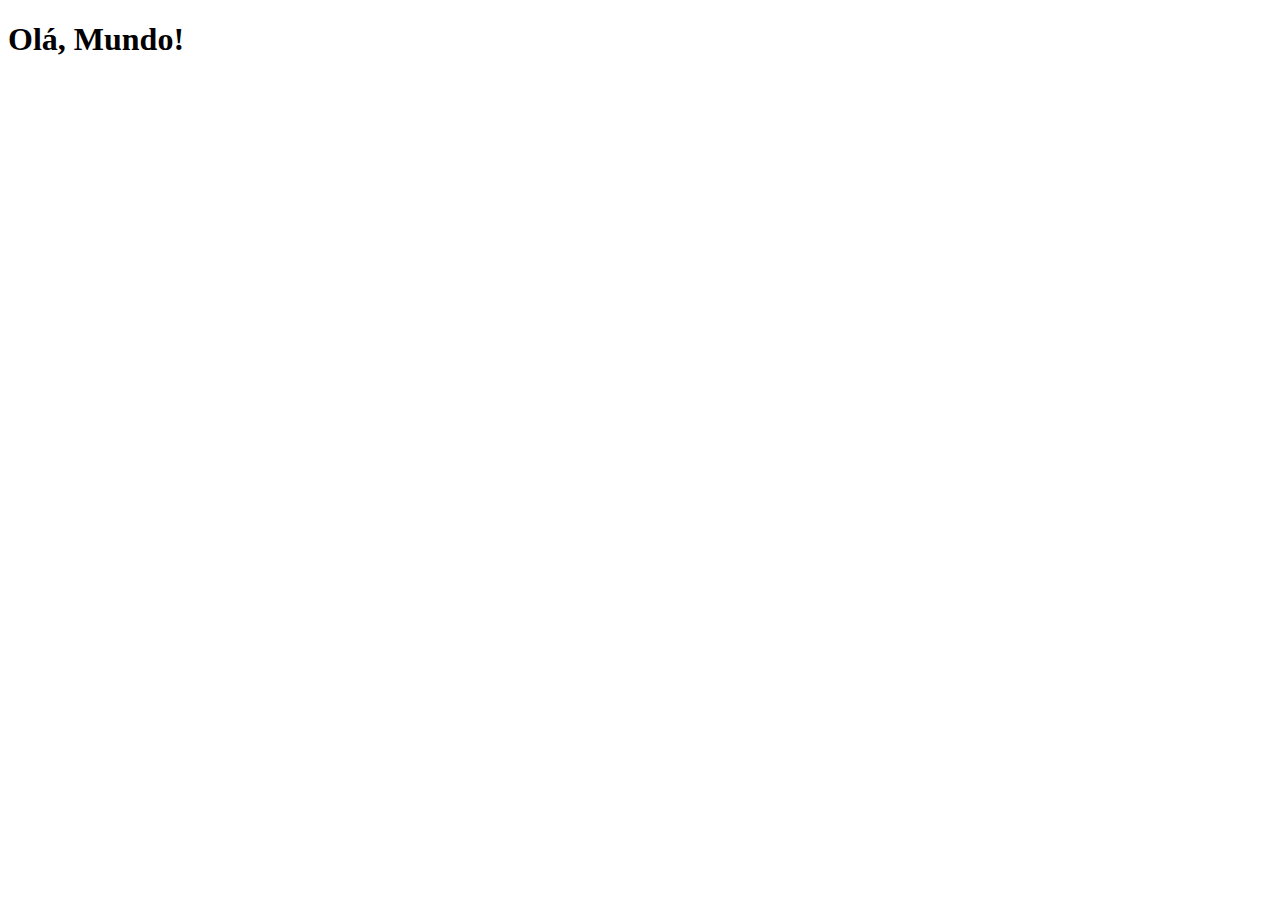
==== index.html @ 267163e1 "criei a pagina principal" ====
<!DOCTYPE html>
<html lang="pt-br">
<head>
    <meta charset="UTF-8">
    <meta name="viewport" content="width=device-width, initial-scale=1.0">
    <title>Projeto Redes Sociais</title>
    <link rel="shortcut icon" href="imagens/favicong.ico" type="image/x-icon">
</head>
<body>
    <h1>Olá, Mundo! </h1>
</body>
</html>
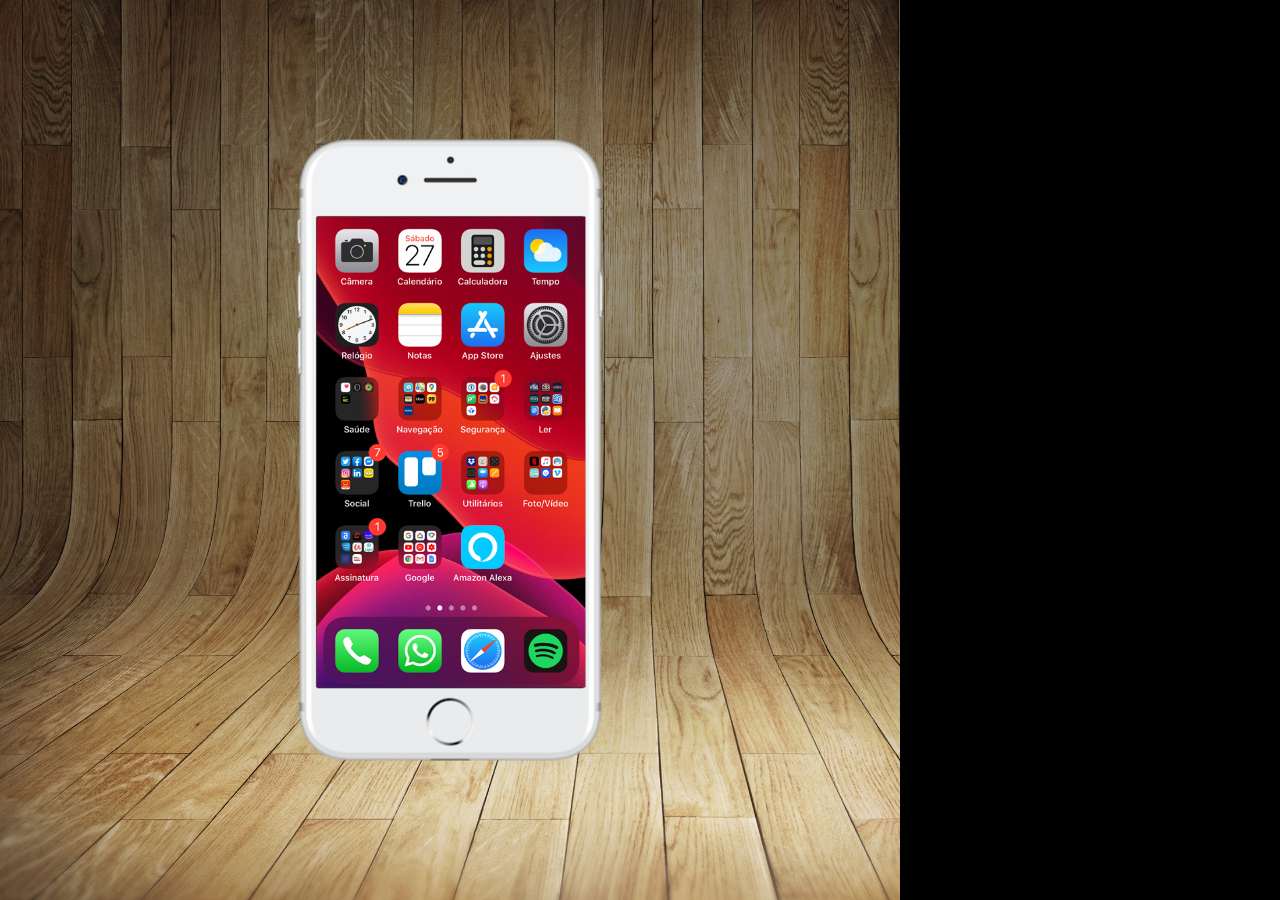
==== commit d430ea12: "criei a tela home" ====
--- a/index.html
+++ b/index.html
@@ -5,8 +5,16 @@
     <meta name="viewport" content="width=device-width, initial-scale=1.0">
     <title>Projeto Redes Sociais</title>
     <link rel="shortcut icon" href="imagens/favicong.ico" type="image/x-icon">
+    <link rel="stylesheet" href="estilos/style.css">
 </head>
 <body>
-    <h1>Olá, Mundo! </h1>
+    <main>
+        <section id="telefone">
+            <iframe src="home.html" name="tela" id="tela" frameborder="0"></iframe>
+        </section>
+        <section id="redes-sociais">
+
+        </section>
+    </main>
 </body>
 </html>--- a/estilos/style.css
+++ b/estilos/style.css
@@ -0,0 +1,43 @@
+@charset "UTF-8";
+
+* {
+    margin: 0px;
+    padding: 0px;
+    font-family: Arial, Helvetica, sans-serif;
+}
+
+html, body {
+    height: 100vh ;
+    width: 100vh;
+    background-color: black;
+}
+
+body{
+    background: url('../imagens/fundo-madeira.jpg') no-repeat top center;
+    background-size: cover;
+    background-attachment: fixed;
+}
+
+main {
+    height: 100vh;
+    position: relative;
+}
+
+#telefone {
+    position: absolute;
+    top: 50%;
+    left: 50%;
+    transform: translate(-50%, -50%);
+
+    height: 627px;
+    width: 311px;
+    background: url('../imagens/frame-iphone.png') no-repeat;
+}
+
+#tela {
+    position: relative;
+    top: 80px;
+    left: 22px;
+    width: 269px;
+    height: 471px;
+}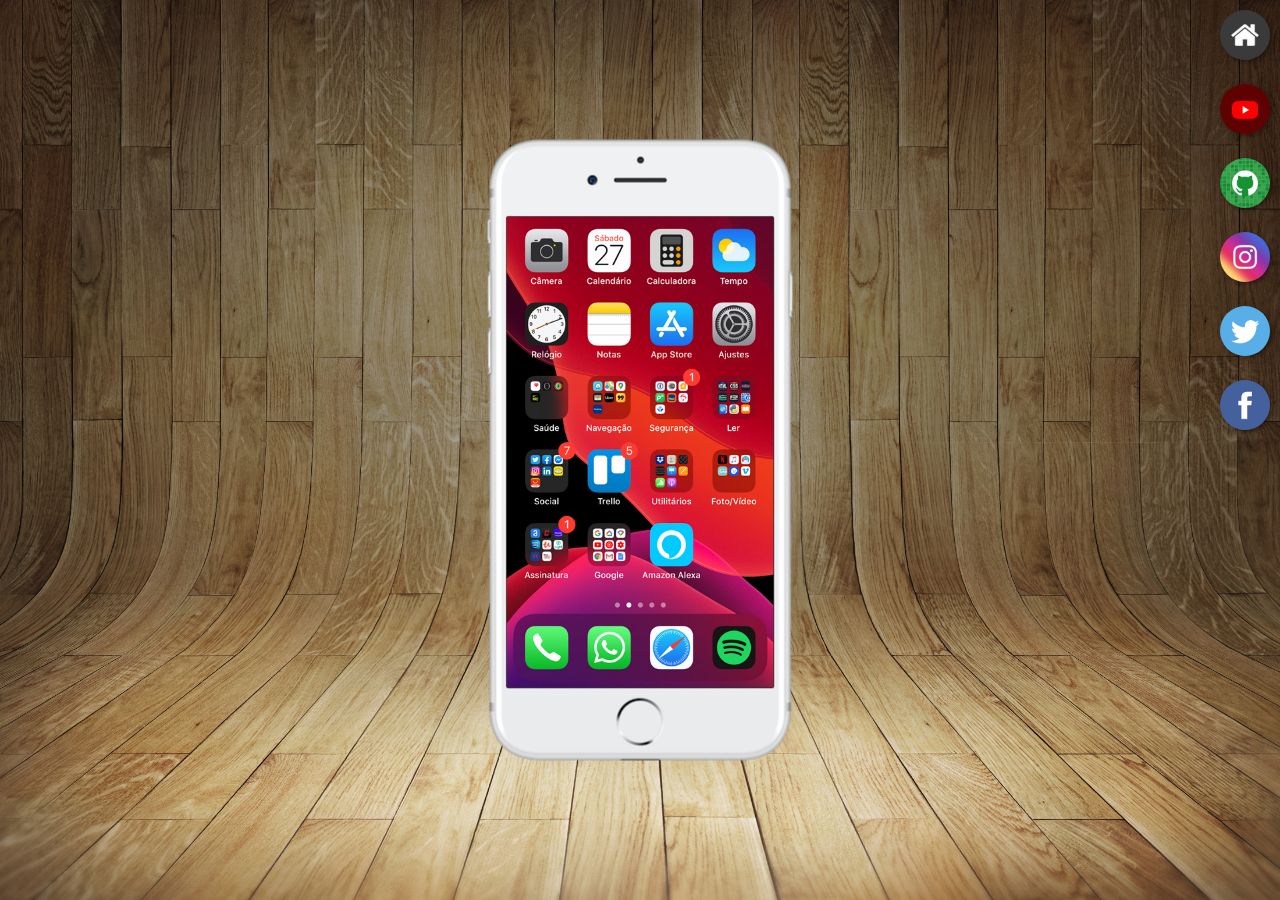
==== commit 3404aa9c: "finalizando projeto rede social" ====
--- a/index.html
+++ b/index.html
@@ -10,9 +10,17 @@
 <body>
     <main>
         <section id="telefone">
-            <iframe src="home.html" name="tela" id="tela" frameborder="0"></iframe>
+            <iframe src="home.html" name="tela" id="tela" frameborder="0">
+                Seu navegador não é compatível com isso.
+            </iframe>
         </section>
         <section id="redes-sociais">
+            <a href="home.html" target="tela"> <img src="imagens/logo-home.jpg" alt="Home"></a><br>
+            <a href="youtube.html" target="tela"> <img src="imagens/logo-youtube.jpg" alt="Youtube"></a><br>
+            <a href="github.html" target="tela"> <img src="imagens/logo-github.jpg" alt="Github"></a><br>
+            <a href="instagram.html" target="tela"> <img src="imagens/logo-instagram.jpg" alt="Instagram"></a><br>
+            <a href="twitter.html" target="tela"> <img src="imagens/logo-twitter.jpg" alt="X"></a><br>
+            <a href="facebook.html" target="tela"> <img src="imagens/logo-facebook.jpg" alt="Facebook"></a>
 
         </section>
     </main>
--- a/estilos/style.css
+++ b/estilos/style.css
@@ -8,7 +8,7 @@
 
 html, body {
     height: 100vh ;
-    width: 100vh;
+    width: 100vw;
     background-color: black;
 }
 
@@ -38,6 +38,26 @@
     position: relative;
     top: 80px;
     left: 22px;
-    width: 269px;
+    width: 267px;
     height: 471px;
+}
+
+#redes-sociais {
+    text-align: right;
+}
+
+#redes-sociais img {
+    width: 50px;
+    margin: 10px;
+    border-radius: 50%;
+    box-shadow: 2px 2px 5px hsla(0, 0%, 0%, 0.400);
+    box-sizing: border-box;
+
+}
+
+#redes-sociais img:hover {
+    border: 2px solid rgba(255, 255, 255, 0.637);
+    transform: translate(-3px, -3px);
+    box-shadow:5px 5px 10px rgba(0, 0, 0, 0.616) ;
+    transition: transform .3s, border .5s;
 }